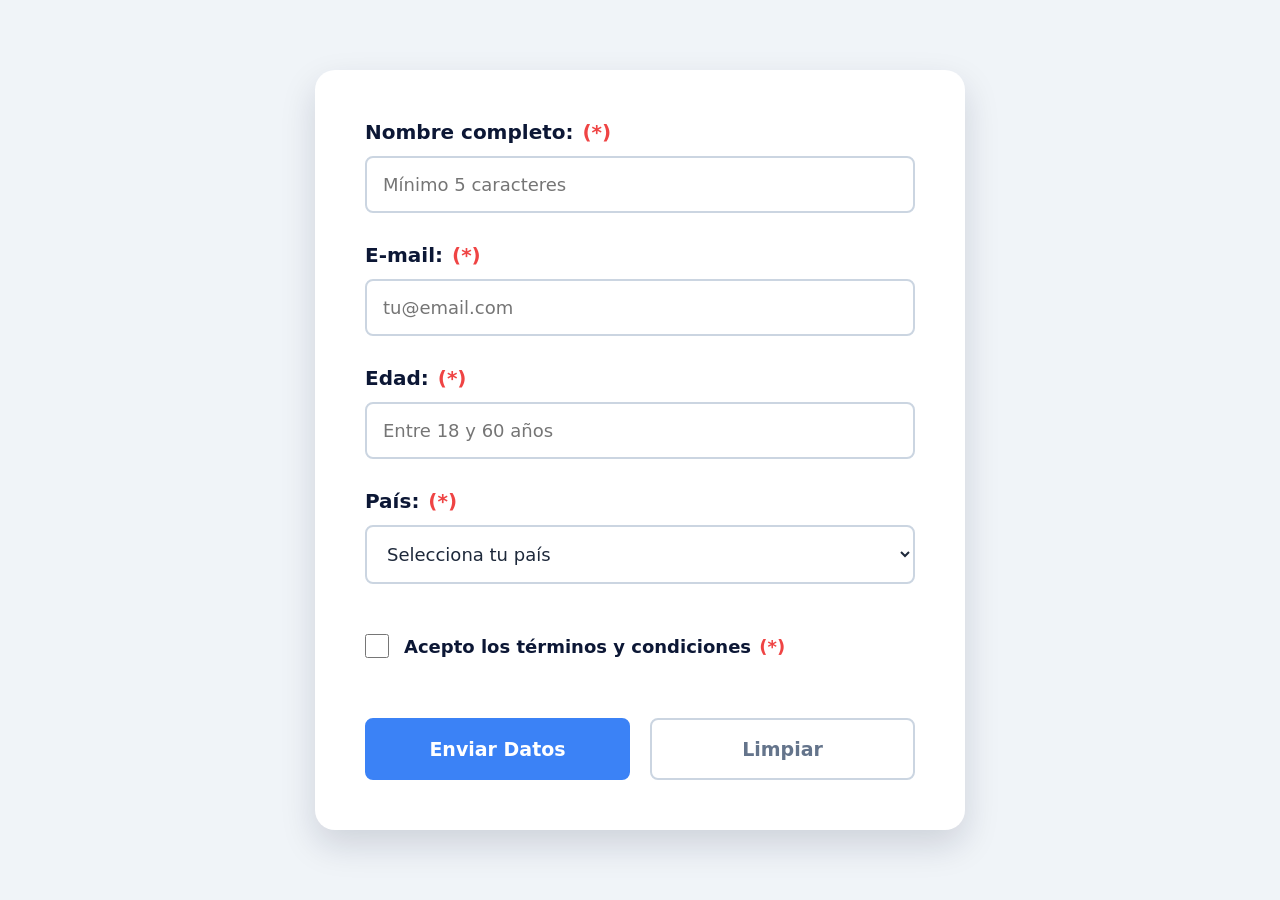
==== Desarrollador A/formulario.html @ ff15ef0c "Add files via upload" ====
<!DOCTYPE html>
<html lang="es">

<head>
    <meta charset="UTF-8">
    <meta name="viewport" content="width=device-width, initial-scale=1.0">
    <title>Formulario de Registro - Desarrollo A</title>
    <link href="./formulario.css" rel="stylesheet">
    <script src="./formulario.js" defer></script>
</head>

<body>
    <main>
        <section class="section-formulario">
            <form class="form-form" id="form-registro" action="../Desarrollador B/resultado.html" method="GET">

                <div class="grupo-input">
                    <label for="nombre">Nombre completo: <span>(*)</span></label>
                    <input type="text" id="nombre" name="nombre" placeholder="Mínimo 5 caracteres" required>
                </div>

                <div class="grupo-input">
                    <label for="email">E-mail: <span>(*)</span></label>
                    <input type="email" id="email" name="email" placeholder="tu@email.com" required>
                </div>

                <div class="grupo-input">
                    <label for="edad">Edad: <span>(*)</span></label>
                    <input type="number" id="edad" name="edad" placeholder="Entre 18 y 60 años" required>
                </div>

                <div class="grupo-input">
                    <label for="pais">País: <span>(*)</span></label>
                    <select id="pais" name="pais" required>
                        <option value="" disabled selected>Selecciona tu país</option>
                        <option value="Alemania">Alemania</option>
                        <option value="Argentina">Argentina</option>
                        <option value="Bolivia">Bolivia</option>
                        <option value="Brasil">Brasil</option>
                        <option value="Chile">Chile</option>
                        <option value="Colombia">Colombia</option>
                        <option value="España">España</option>
                        <option value="Estonia">Estonia</option>
                        <option value="Estados Unidos">Estados Unidos</option>
                        <option value="México">México</option>
                        <option value="Paraguay">Paraguay</option>
                        <option value="Perú">Perú</option>
                        <option value="Uruguay">Uruguay</option>
                        <option value="Venezuela">Venezuela</option>
                        <option value="Otros">Otros</option>
                    </select>
                </div>

                <div class="grupo-checkbox">
                    <input type="checkbox" id="terminos" name="terminos" value="aceptado" required>
                    <label for="terminos">Acepto los términos y condiciones <span>(*)</span></label>
                </div>

                <div class="form-actions">
                    <button type="submit" class="btn-ingresar">Enviar Datos</button>
                    <button type="reset" class="btn-limpiar">Limpiar</button>
                </div>
            </form>
        </section>
    </main>
</body>

</html>
---- Desarrollador A/formulario.css ----
/* #region Config Global */
* {
    padding: 0;
    margin: 0;
    box-sizing: border-box;
    font-family: 'Inter', system-ui, -apple-system, sans-serif;
}

/* Subimos el font-size base para que 1rem equivalga a 10px y sea todo más grande */
html {
    font-size: 62.5%; 
}
/* #endregion Config Global */

body {
    background-color: #f0f4f8; /* Un fondo gris azulado claro para que resalte el formulario */
}

main {
    display: flex;
    align-items: center;
    justify-content: center;
    min-height: 100vh; /* Ocupa el 100% del alto de la pantalla para centrarlo verticalmente */
    padding: 3rem 2rem;
}

.section-formulario {
    width: 100%;
    max-width: 65rem; /* Lo hice bastante más ancho para que respire */
    padding: 5rem; /* Más espacio interno */
    background-color: #ffffff;
    border-radius: 2rem; /* Bordes más suaves y modernos */
    box-shadow: 0 1.5rem 3.5rem rgba(12, 23, 53, 0.15); /* Sombra más sutil y profunda */
}

.form-form {
    display: flex;
    flex-direction: column;
    gap: 3rem; /* Más separación entre bloques de input */
}

.grupo-input {
    display: flex;
    flex-direction: column;
    gap: 1.2rem; /* Más espacio entre la etiqueta y el input */
    width: 100%;
}

/* Letra bien grande y clara para las etiquetas */
.grupo-input label {
    font-size: 2rem; 
    font-weight: 700;
    color: #0c1735;
}

/* El asterisco obligatorio en rojo vibrante */
.grupo-input label span,
.grupo-checkbox label span {
    color: #ef4444; 
    font-weight: bold;
    margin-left: 0.2rem;
}

/* Inputs y Selects XL */
.grupo-input input,
.grupo-input select {
    width: 100%;
    padding: 1.6rem; /* Formulario bien robusto */
    border: 0.2rem solid #cbd5e1; /* Borde un toque más visible */
    border-radius: 0.8rem;
    background-color: #ffffff;
    font-size: 1.8rem; /* Letra grande dentro de los campos */
    color: #1e293b;
    outline: none;
    transition: all 0.3s ease;
}

.grupo-input input:focus,
.grupo-input select:focus {
    border-color: #3B82F6;
    box-shadow: 0 0 0 0.4rem rgba(59, 130, 246, 0.2);
}

/* Contenedor del Checkbox de Términos */
.grupo-checkbox {
    display: flex;
    align-items: center;
    gap: 1.5rem;
    margin-top: 1rem;
    padding: 1rem 0;
}

/* Agrandamos el cuadradito del checkbox */
.grupo-checkbox input {
    width: 2.4rem;
    height: 2.4rem;
    cursor: pointer;
}

.grupo-checkbox label {
    font-size: 1.8rem;
    font-weight: 600;
    color: #0c1735;
    cursor: pointer;
}

/* Botones imponentes al final */
.form-actions {
    display: flex;
    gap: 2rem;
    margin-top: 2rem;
}

.btn-ingresar,
.btn-limpiar {
    flex: 1;
    display: flex;
    justify-content: center;
    align-items: center;
    padding: 1.8rem;
    border-radius: 0.8rem;
    font-size: 1.9rem;
    font-weight: bold;
    cursor: pointer;
    transition: all 0.3s ease;
}

.btn-ingresar {
    background-color: #3B82F6;
    color: #ffffff;
    border: 0.2rem solid #3B82F6;
}

.btn-ingresar:hover {
    background-color: #1d4ed8;
    border-color: #1d4ed8;
}

.btn-limpiar {
    background-color: #ffffff;
    color: #64748b;
    border: 0.2rem solid #cbd5e1;
}

.btn-limpiar:hover {
    background-color: #f8fafc;
    color: #334155;
    border-color: #94a3b8;
}

/* Ajuste rápido para celulares si lo probás desde ahí */
@media (max-width: 600px) {
    .section-formulario {
        padding: 3rem 2rem;
    }
    .form-actions {
        flex-direction: column;
        gap: 1.5rem;
    }
    .grupo-input label {
        font-size: 1.8rem;
    }
    .grupo-checkbox label {
        font-size: 1.6rem;
    }
}
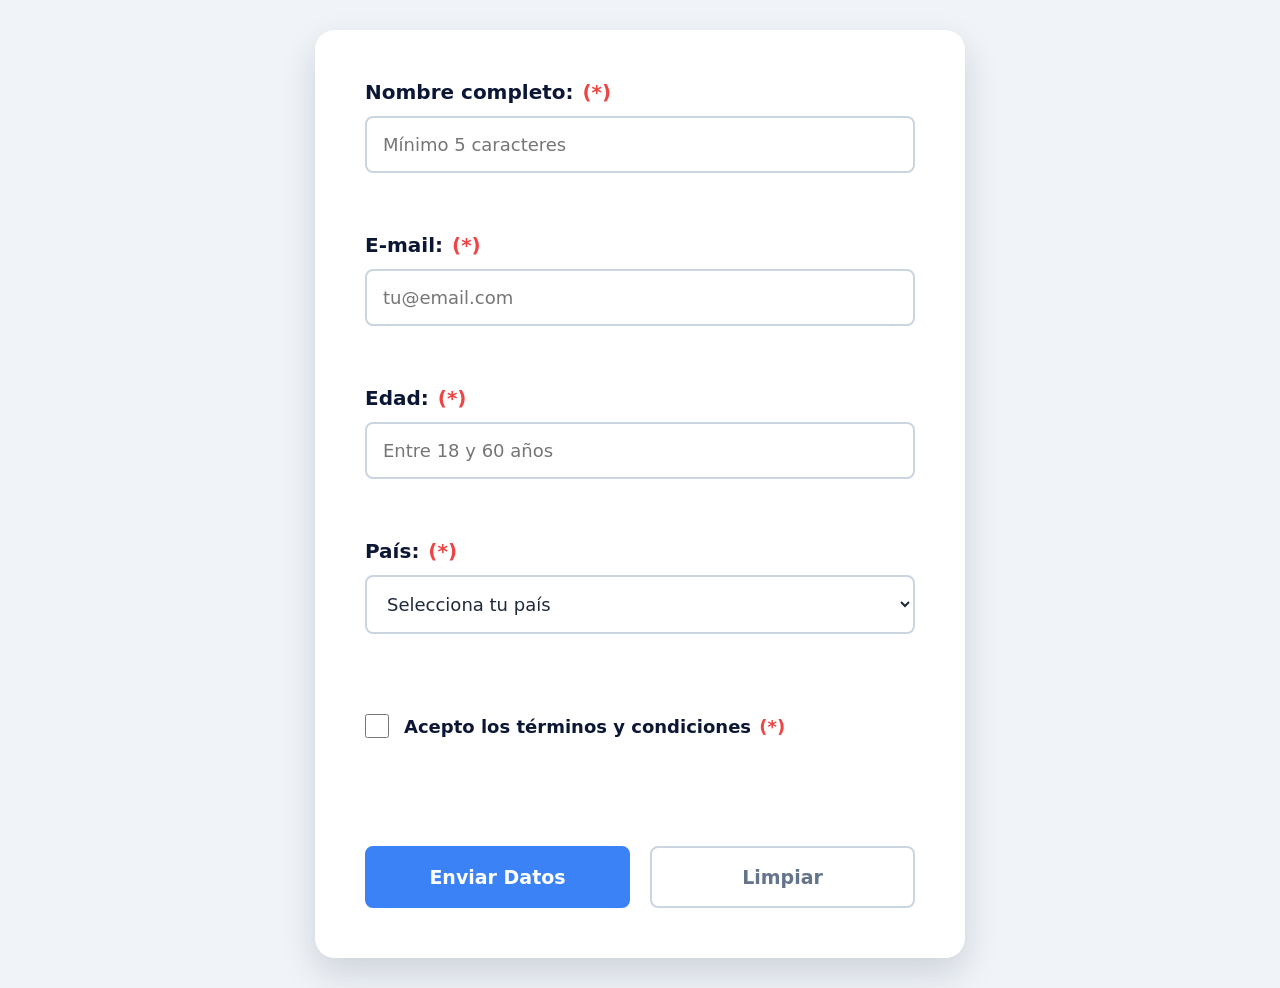
==== commit f97d208d: "requires eliminados" ====
--- a/Desarrollador A/formulario.html
+++ b/Desarrollador A/formulario.html
@@ -16,22 +16,25 @@
 
                 <div class="grupo-input">
                     <label for="nombre">Nombre completo: <span>(*)</span></label>
-                    <input type="text" id="nombre" name="nombre" placeholder="Mínimo 5 caracteres" required>
+                    <input type="text" id="nombre" name="nombre" placeholder="Mínimo 5 caracteres">
+                    <span class="mensaje-error" id="error-nombre"></span>
                 </div>
 
                 <div class="grupo-input">
                     <label for="email">E-mail: <span>(*)</span></label>
-                    <input type="email" id="email" name="email" placeholder="tu@email.com" required>
+                    <input type="email" id="email" name="email" placeholder="tu@email.com">
+                    <span class="mensaje-error" id="error-email"></span>
                 </div>
 
                 <div class="grupo-input">
                     <label for="edad">Edad: <span>(*)</span></label>
-                    <input type="number" id="edad" name="edad" placeholder="Entre 18 y 60 años" required>
+                    <input type="number" id="edad" name="edad" placeholder="Entre 18 y 60 años">
+                    <span class="mensaje-error" id="error-edad"></span>
                 </div>
 
                 <div class="grupo-input">
                     <label for="pais">País: <span>(*)</span></label>
-                    <select id="pais" name="pais" required>
+                    <select id="pais" name="pais">
                         <option value="" disabled selected>Selecciona tu país</option>
                         <option value="Alemania">Alemania</option>
                         <option value="Argentina">Argentina</option>
@@ -49,20 +52,23 @@
                         <option value="Venezuela">Venezuela</option>
                         <option value="Otros">Otros</option>
                     </select>
+                    <span class="mensaje-error" id="error-pais"></span>
                 </div>
 
                 <div class="grupo-checkbox">
-                    <input type="checkbox" id="terminos" name="terminos" value="aceptado" required>
+                    <input type="checkbox" id="terminos" name="terminos" value="aceptado">
                     <label for="terminos">Acepto los términos y condiciones <span>(*)</span></label>
                 </div>
+                <span class="mensaje-error" id="error-terminos"></span>
 
                 <div class="form-actions">
                     <button type="submit" class="btn-ingresar">Enviar Datos</button>
                     <button type="reset" class="btn-limpiar">Limpiar</button>
                 </div>
+
             </form>
         </section>
     </main>
 </body>
 
-</html>+</html>
--- a/Desarrollador A/formulario.css
+++ b/Desarrollador A/formulario.css
@@ -148,6 +148,13 @@
     border-color: #94a3b8;
 }
 
+.mensaje-error {
+    font-size: 1.4rem;
+    color: #ef4444;
+    font-weight: 600;
+    min-height: 1.8rem;
+}
+
 /* Ajuste rápido para celulares si lo probás desde ahí */
 @media (max-width: 600px) {
     .section-formulario {
@@ -163,4 +170,4 @@
     .grupo-checkbox label {
         font-size: 1.6rem;
     }
-}+}
